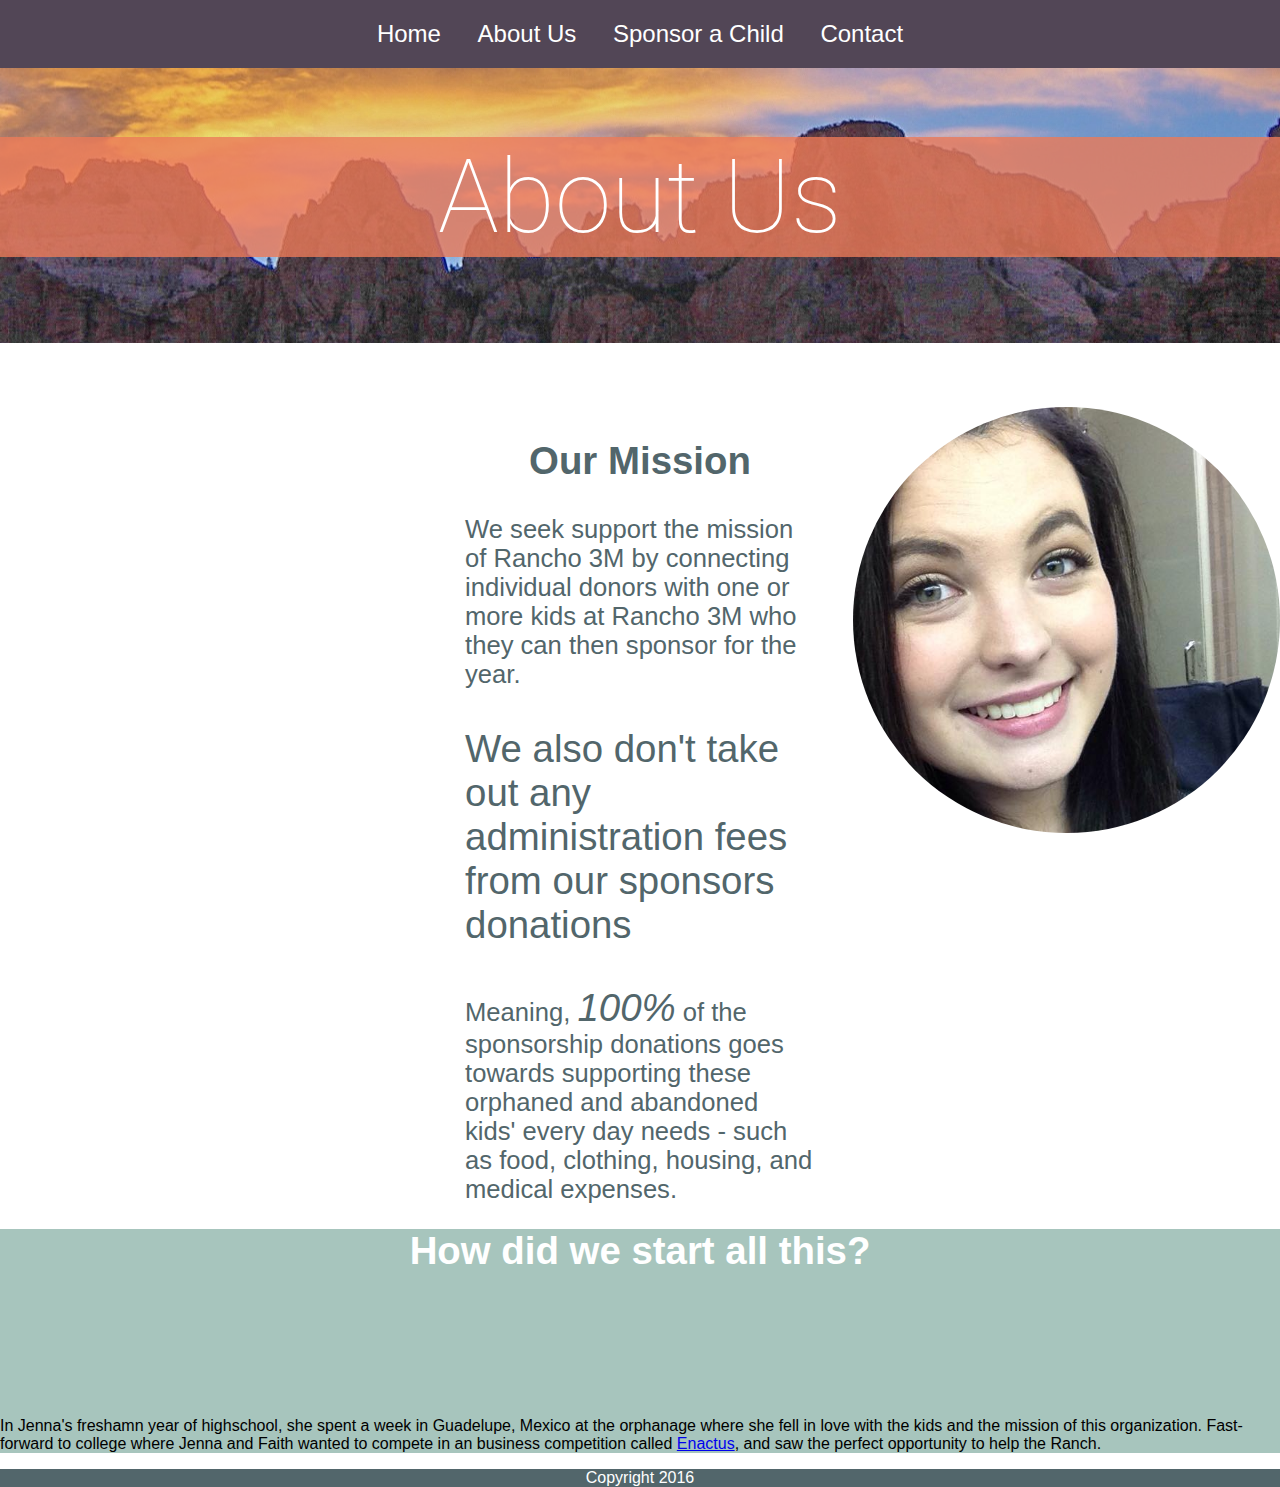
==== aboutus.html @ 3dc0860a "about me page styled, sponsor page created" ====
<!DOCTYPE html>
<html>
<head>
	<title>About Us</title>
	<link rel="stylesheet" type="text/css" href="style.css">
	<link href='https://fonts.googleapis.com/css?family=Roboto:400,100' rel='stylesheet' type='text/css'>
	<meta name="viewport" content="width=device-width, initial-scale=1">
</head>
<body>

<header class="banner-about">
	<nav class="navbar about-nav">
		<a href="index.html">Home</a>
		<a href="aboutus.html">About Us</a>
		<a href="sponsor.html">Sponsor a Child</a>
		<a href="contact.html"> Contact</a>

	</nav>
	<h1> About Us	</h1>
	<br>
	
</header> 

<div class="col-3-1">
	<img src="photos/jenna.jpg" alt=""> 
	
	
	
	
	
</div>
<div class="col-3-2">
	<h2 class="fees">Our Mission</h2>
	<p>We seek support the mission of Rancho 3M by connecting individual donors with one or more kids at Rancho 3M who they can then sponsor for the year. </p>

	<p class="fees"> We also don't take out any administration fees from our sponsors donations</p> 

	<p> Meaning, <span class="percent">100%</span> of the sponsorship donations goes towards supporting these orphaned and abandoned kids' every day needs - such as food, clothing, housing, and medical expenses. </p>
</div>
<div class="col-3-3">
	<img src="photos/faith.jpg" alt="">



</div>

<div class="contact-us">
	<h2>
		How did we start all this? 
	</h2>
	<p>
		In Jenna's freshamn year of highschool, she spent a week in Guadelupe, Mexico at the orphanage where she fell in love with the kids and the mission of this organization. Fast-forward to college where Jenna and Faith wanted to compete in an business competition called <a href="http://enactus.org/">Enactus</a>, and saw the perfect opportunity to help the Ranch. 
	</p>
</div>
<footer class="footer">
	<p>
		Copyright 2016
	</p>
	
</footer>

</body>
</html>
---- style.css ----
*, *:after, *:before {
	box-sizing: border-box;	
}

body {
	margin: 0 auto;
	padding: 0;
	font-family: sans-serif;
	width: 100%;

}

nav {
	display: block;
	text-align: center;
	padding: 20px;
	font-size: 1.5em;
	
}

.index-nav {
	background-color: rgba(82, 70, 86, .8);

}

.about-nav {
	background-color: rgba(82, 70, 86, 1);
} 
.fees {
	font-size: 3vmax;
}



.percent {
	font-size: 3vmax;
	font-style: italic;
}
.navbar a {
	color: #fff;
	text-decoration: none;
	padding: 15px;
	

}

.navbar a:hover {
	border: solid;
}

header {
	background-image: url('photos/moutaindesert.jpg');
	background-position: 50% 50%;
	/*background-size: 80%;*/
	background-repeat: no-repeat;

}


.banner-index h1 {
	text-align: center;
	color: #fff;
	/*background-color:rgba(255, 153, 0, 1);*/
	background-color: rgba(235,123,89,.8);
	font-size: 15vmax;
	font-family: 'Roboto', sans-serif;
	font-weight: 100;
	
}

.banner-about h1 {
	text-align: center;
	color: #fff;
	/*background-color:rgba(255, 153, 0, .8);*/
	background-color: rgba(235,123,89,.8);
	font-size: 8vmax;
	font-family: 'Roboto', sans-serif;
	font-weight: 100;
	
}


/*column css */

.col-2-1 h2 {
	font-size: 6em;
	padding-left: 15vmax;
	color: #52666b;
}

.col-2-2 p {
	font-size: 1.5em;
	padding-right: 15vmax;
	color: #52666b;
}

.col-2-2 {
	padding-top: 74px;
	padding-left: 15vmax ;

}

[class*='col-3-'] img {
	width: 100%;
	border-radius: 50%;
}

/*join*/
.join {
	background-image: url('photos/kids.jpg');
	clear: both;
	position: relative;
	background-size: 100%;
	width: 100%;
	text-align: center;
	color: #52666b ;
	padding: 5vmax 0 5vmax 0;
	background-position: 50% 42%;
	font-family: 'Roboto', sans-serif;


}

.join:before {
	content:"";
    display: block;
    height: 100%;
    position: absolute;
    clear: both;
    top: 0;
    left: 0;
    width: 100%;
    background-color: rgba(82, 70, 86, .8);
    
}

.join h3 {
	color: #fff;
	font-size: 3vmax;
	position: relative;
	font-weight: 100;

}

.join a {
	text-decoration: none;
}

.button {
	/*background-color:rgba(255, 153, 0, 1);*/
	background-color: rgba(235,123,89,1);
	padding: 10px;
	width: 40%;
	font-size: 3vmax;
	color: #fff ;
	position: relative;
	font-family: 'Roboto', sans-serif;
	margin-bottom: 10vmax;
}


/*about me columns*/




.col-3-2  {
	
	font-size: 2vmax;
}

.col-3-2 h2 {
	text-align: center;
	color:  #52666b ;
}
.col-3-2 p {
	padding: 0 3vmax 0 3vmax;
	color:  #52666b ;
}

/*about me contact*/

.contact-us {
	background-color: rgba(167,197,189, 1);

}
.contact-us h2 {
	text-align: center;
	color: #fff;
	font-size: 3vmax;
	margin: 0;
	padding-bottom: 10vmax;
}

footer p{
	background-color: #52666b; 
	color: #fff;
	text-align: center;
	margin: 0;
	

}



@media (min-width: 768px) {


	.footer {
		clear: both;
	}

	

	.col-2-1 {
		float: left;
		width: 50%;
		

	}

	.col-2-2 {
		float: right;
		width: 50%;
		padding-left: 0;
		

	}

	[class*='col-3-'] {
		width: 33.333%;
		margin-top: 5vmax;


	}
	.col-3-1 {
		float: left;
		
	}

	.col-3-2 {
		float: center;
		display: inline-block;
		
	}

	.col-3-3 {
		float: right;
		
	}


	
}
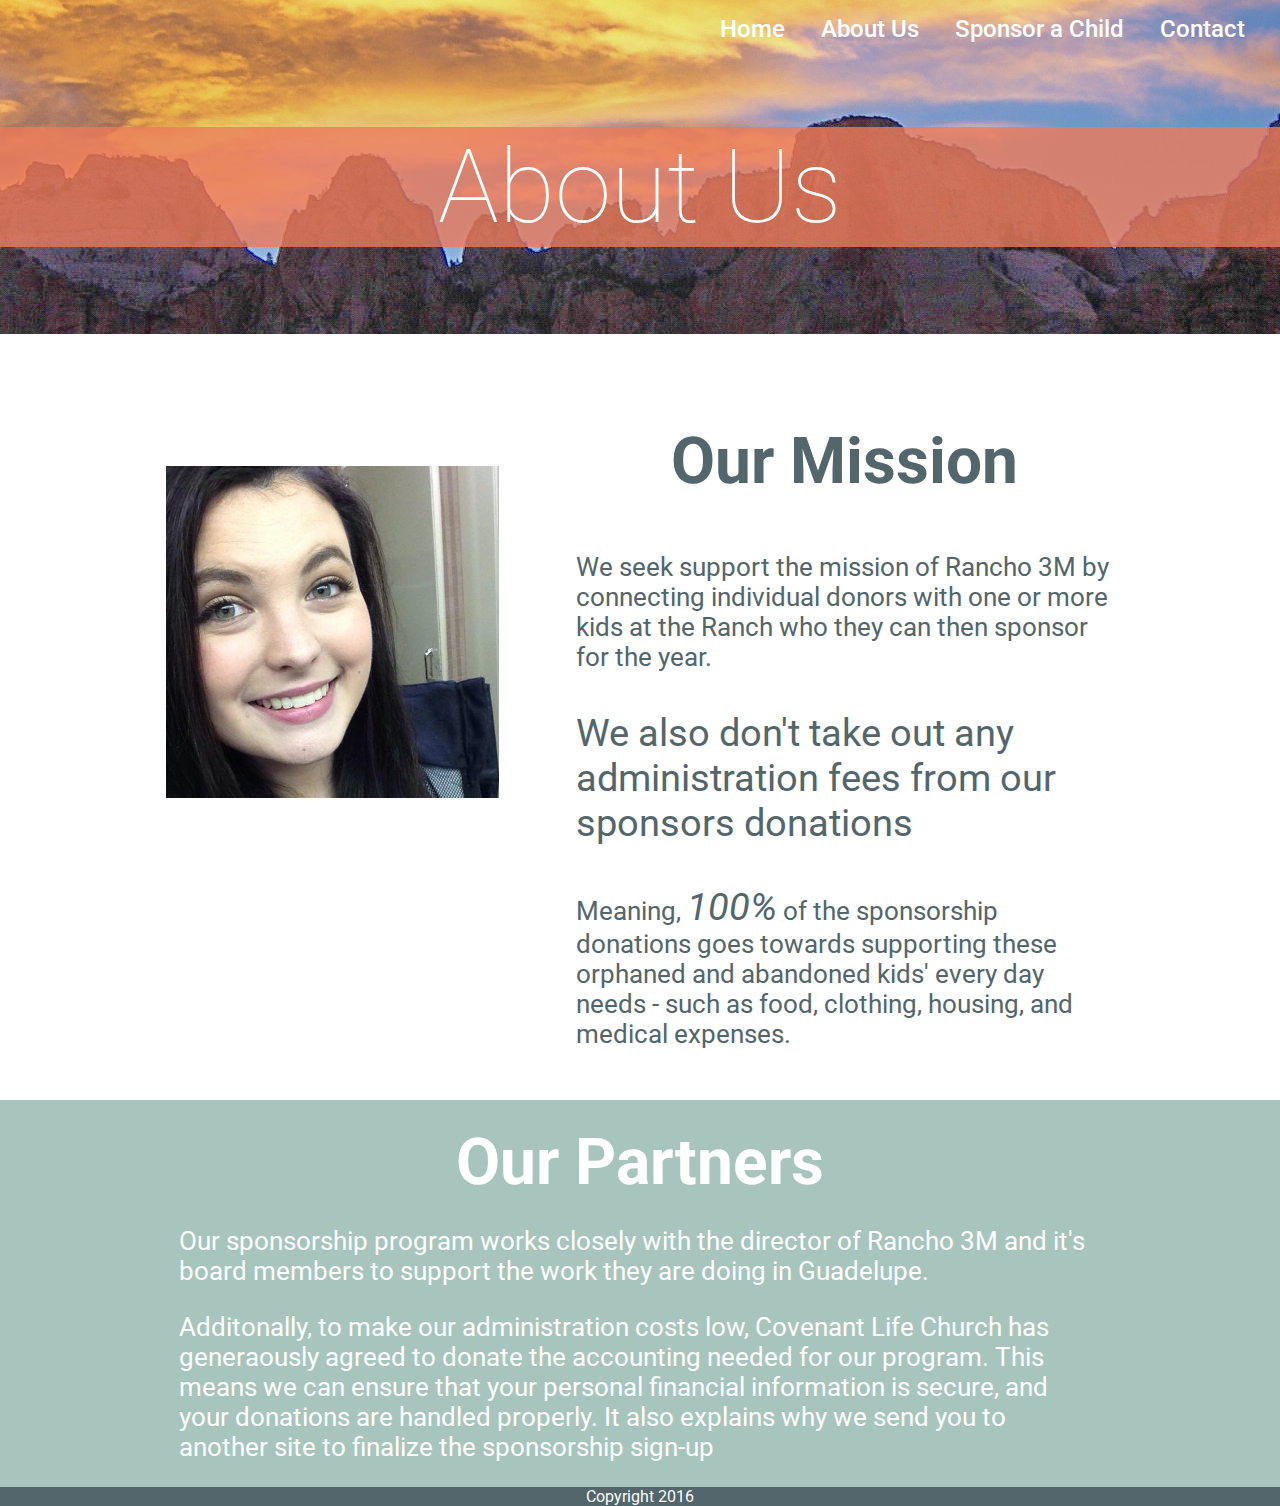
==== commit b7f7e760: "changed about us page and completed sponsor template" ====
--- a/aboutus.html
+++ b/aboutus.html
@@ -4,6 +4,7 @@
 	<title>About Us</title>
 	<link rel="stylesheet" type="text/css" href="style.css">
 	<link href='https://fonts.googleapis.com/css?family=Roboto:400,100' rel='stylesheet' type='text/css'>
+	<link href='https://fonts.googleapis.com/css?family=Playfair+Display' rel='stylesheet' type='text/css'>
 	<meta name="viewport" content="width=device-width, initial-scale=1">
 </head>
 <body>
@@ -21,36 +22,35 @@
 	
 </header> 
 
-<div class="col-3-1">
-	<img src="photos/jenna.jpg" alt=""> 
-	
-	
-	
-	
-	
-</div>
-<div class="col-3-2">
-	<h2 class="fees">Our Mission</h2>
-	<p>We seek support the mission of Rancho 3M by connecting individual donors with one or more kids at Rancho 3M who they can then sponsor for the year. </p>
+<div class="wrapper">
+	<div class="col-3-1">
+		<img  src="photos/jenna.jpg" alt=""> 
+		<img  src="photos/faith.jpg" alt="">
+		
+		
+		
+		
+	</div>
+	<div class="col-3-2 ">
+		<h2 class="fees">Our Mission</h2>
+		<p>We seek support the mission of Rancho 3M by connecting individual donors with one or more kids at the Ranch who they can then sponsor for the year. </p>
 
-	<p class="fees"> We also don't take out any administration fees from our sponsors donations</p> 
+		<p class="fees"> We also don't take out any administration fees from our sponsors donations</p> 
 
-	<p> Meaning, <span class="percent">100%</span> of the sponsorship donations goes towards supporting these orphaned and abandoned kids' every day needs - such as food, clothing, housing, and medical expenses. </p>
-</div>
-<div class="col-3-3">
-	<img src="photos/faith.jpg" alt="">
-
-
+		<p> Meaning, <span class="percent">100%</span> of the sponsorship donations goes towards supporting these orphaned and abandoned kids' every day needs - such as food, clothing, housing, and medical expenses. </p>
+	</div>
 
 </div>
-
 <div class="contact-us">
 	<h2>
-		How did we start all this? 
+		Our Partners
 	</h2>
-	<p>
-		In Jenna's freshamn year of highschool, she spent a week in Guadelupe, Mexico at the orphanage where she fell in love with the kids and the mission of this organization. Fast-forward to college where Jenna and Faith wanted to compete in an business competition called <a href="http://enactus.org/">Enactus</a>, and saw the perfect opportunity to help the Ranch. 
-	</p>
+	<article>
+		<p>Our sponsorship program works closely with the director of <a href="">Rancho 3M</a> and it's board members to support the work they are doing in Guadelupe.</p>
+
+		<p>Additonally, to make our administration costs low, Covenant Life Church has generaously agreed to donate the accounting needed for our program.  This means we can ensure that your personal financial information is secure, and your donations are handled properly. It also explains why we send you to another site to finalize the sponsorship sign-up </p>
+
+	</article>
 </div>
 <footer class="footer">
 	<p>
--- a/style.css
+++ b/style.css
@@ -5,27 +5,28 @@
 body {
 	margin: 0 auto;
 	padding: 0;
-	font-family: sans-serif;
-	width: 100%;
-
+	font-family: 'Roboto', sans-serif;
+	width: 100%;
+	color: #52666b;
 }
 
 nav {
 	display: block;
 	text-align: center;
-	padding: 20px;
+	padding: 0 20px;
 	font-size: 1.5em;
 	
-}
-
-.index-nav {
-	background-color: rgba(82, 70, 86, .8);
-
-}
-
-.about-nav {
-	background-color: rgba(82, 70, 86, 1);
-} 
+	font-weight: 100;
+	
+}
+
+img {
+	width: 100%;
+}
+
+
+
+ 
 .fees {
 	font-size: 3vmax;
 }
@@ -36,16 +37,23 @@
 	font-size: 3vmax;
 	font-style: italic;
 }
+.navbar {
+	background-color:rgba(82, 70, 86, .8);
+}
+
+
 .navbar a {
 	color: #fff;
 	text-decoration: none;
-	padding: 15px;
+	padding: 15px 15px 0 15px;
+	display: block;
+	margin-bottom: 15px;
 	
 
 }
 
 .navbar a:hover {
-	border: solid;
+	border-bottom: solid;
 }
 
 header {
@@ -62,7 +70,7 @@
 	color: #fff;
 	/*background-color:rgba(255, 153, 0, 1);*/
 	background-color: rgba(235,123,89,.8);
-	font-size: 15vmax;
+	font-size: 10vmax;
 	font-family: 'Roboto', sans-serif;
 	font-weight: 100;
 	
@@ -82,9 +90,10 @@
 
 /*column css */
 
+
 .col-2-1 h2 {
 	font-size: 6em;
-	padding-left: 15vmax;
+	padding-left: 2vmax;
 	color: #52666b;
 }
 
@@ -95,14 +104,14 @@
 }
 
 .col-2-2 {
-	padding-top: 74px;
-	padding-left: 15vmax ;
+	
+	padding-left: 2vmax ;
 
 }
 
 [class*='col-3-'] img {
 	width: 100%;
-	border-radius: 50%;
+	/*border-radius: 50%;*/
 }
 
 /*join*/
@@ -172,6 +181,9 @@
 .col-3-2 h2 {
 	text-align: center;
 	color:  #52666b ;
+	font-size: 5vmax;
+	margin-top: 0;
+
 }
 .col-3-2 p {
 	padding: 0 3vmax 0 3vmax;
@@ -180,16 +192,38 @@
 
 /*about me contact*/
 
+/*.border h2 {
+	border-left: 5px solid #52666b ;
+}*/
+
 .contact-us {
 	background-color: rgba(167,197,189, 1);
-
+	clear: both;
+
+}
+.contact-us p {
+	width: 80%;
+	margin: auto;
+	font-size: 2vmax;
+	padding-top: 2vmax;
 }
 .contact-us h2 {
 	text-align: center;
 	color: #fff;
-	font-size: 3vmax;
+	font-size: 5vmax;
 	margin: 0;
-	padding-bottom: 10vmax;
+	padding-top: 2vmax;
+	
+}
+
+.contact-us article {
+	color:  #fff ;
+	padding: 0 5vmax 2vmax 5vmax;
+}
+
+.contact-us a {
+	text-decoration: none;
+	color: #fff;
 }
 
 footer p{
@@ -203,52 +237,121 @@
 
 
 
+/*sponsor a child*/
+.sponsor-list h2 {
+	color: #52666b;
+	font-size: 3em;
+	padding-left: 0;
+}
+
+.sponsor-list p, li {
+	font-size: 2vmax;
+}
+
+.pad-right {
+	padding-right: 2vmax;
+	padding-left: 2vmax;
+}
+
+.col-full h2 {
+	text-align: center;
+	color: #52666b;
+	font-size: 3em;
+}
+
+.col-3-3 img, .col-3-1 img {
+	padding: 0 3vmax 3vmax;
+}
+
+
+
+
 @media (min-width: 768px) {
 
+	.navbar {
+	font-weight: 500;
+	text-align: right;
+	background-color: rgba(0,0,0,0);
+
+	}
+	.top {
+		margin-top: 2vmax;
+	}
+	.col-full {
+	width: 100%;
+	clear: both;
+	}
+
+	.wrapper {
+		display: flex;
+		clear: both;
+		width: 80%;
+		margin: 2vmax auto;
+	}
+
+	.padding-left {
+		padding-left: 15vmax;
+	}
+
+	.padding-top {
+		padding-top: 74px;
+	}
 
 	.footer {
 		clear: both;
 	}
 
-	
+	.sponsor-page h2 {
+		margin: 0;
+	}
 
 	.col-2-1 {
 		float: left;
 		width: 50%;
-		
-
+		margin: 0 auto;
 	}
 
 	.col-2-2 {
 		float: right;
 		width: 50%;
-		padding-left: 0;
+		margin: 0 auto;
 		
-
-	}
+		
+
+	}
+
 
 	[class*='col-3-'] {
-		width: 33.333%;
 		margin-top: 5vmax;
 
 
 	}
 	.col-3-1 {
 		float: left;
-		
+		width: 40%;
 	}
 
 	.col-3-2 {
-		float: center;
+		float: right;
 		display: inline-block;
+		width: 60%; 
 		
 	}
 
 	.col-3-3 {
 		float: right;
-		
-	}
-
-
+	}
+
+	
+
+	.navbar a {
+		display: inline-block;
+	}
+	.col-4 {
+		width: 25%;
+		float: left;
+
+	
+	}	
 	
 }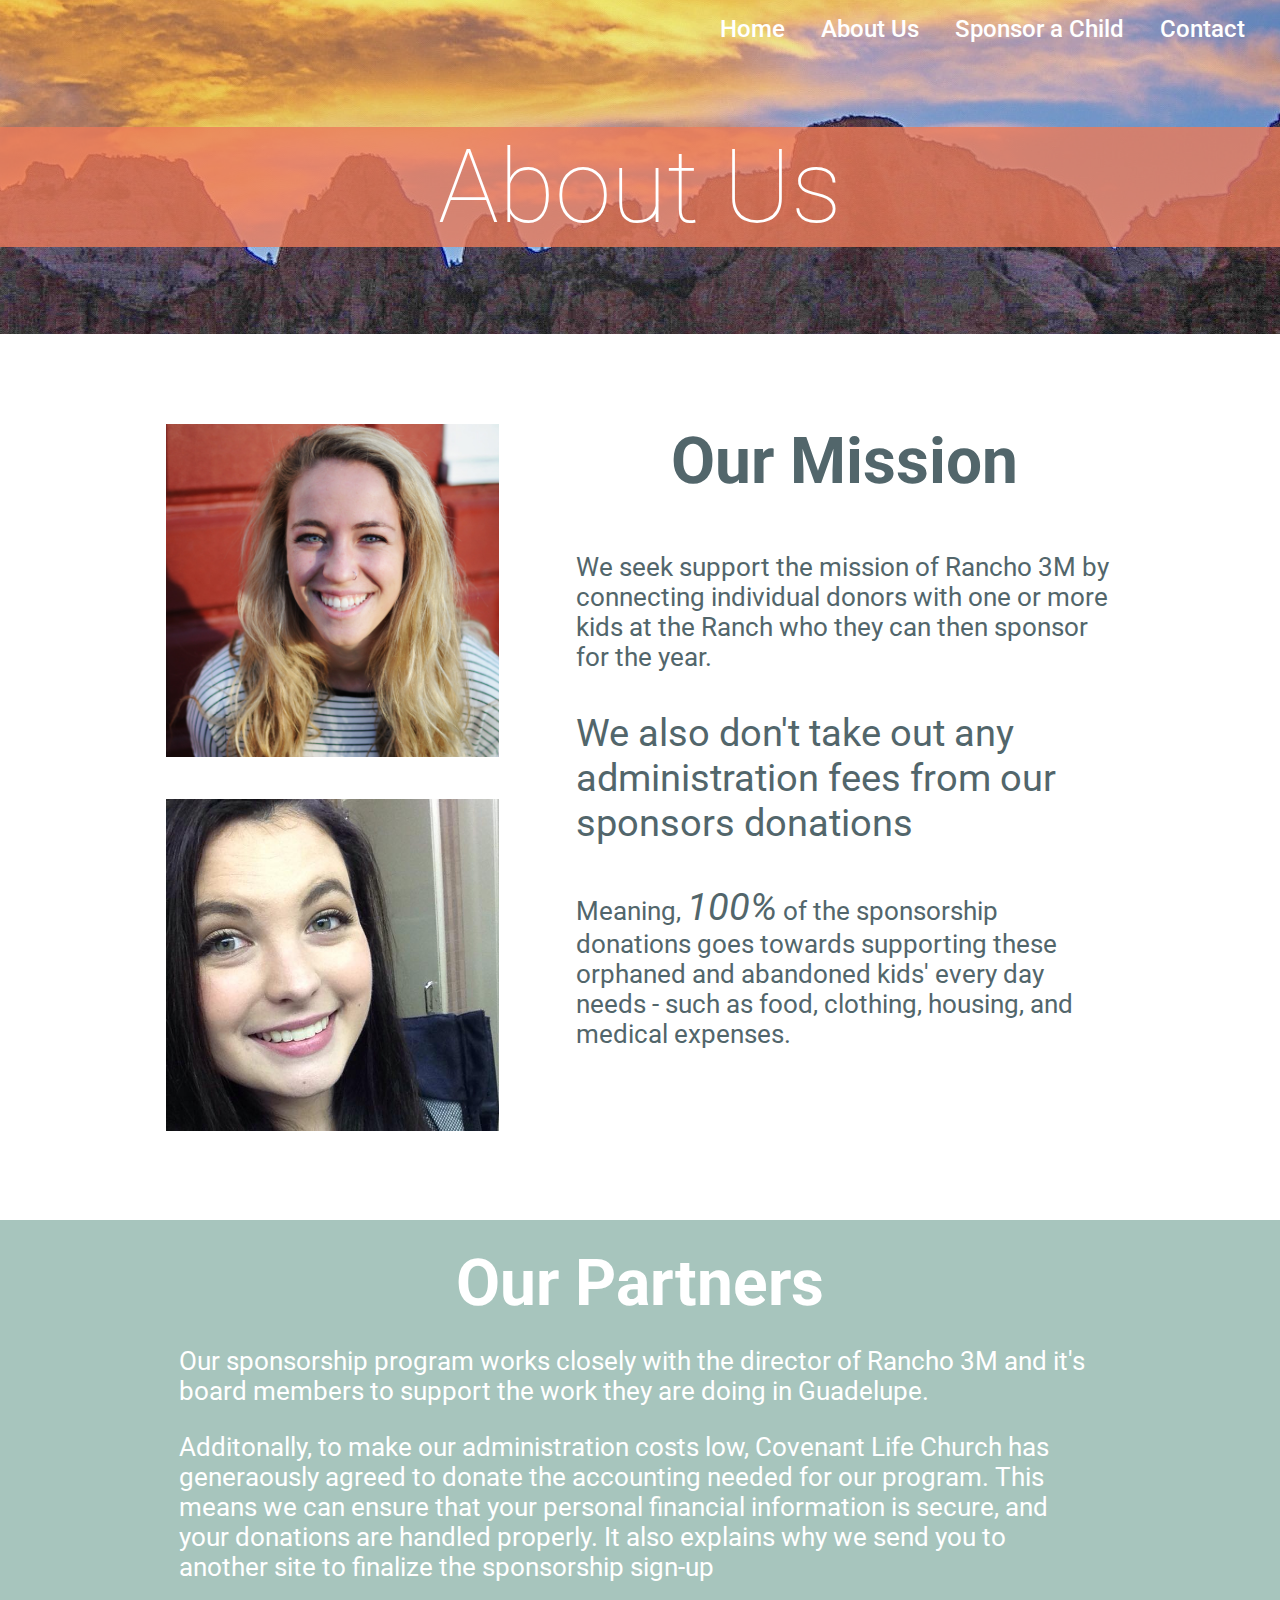
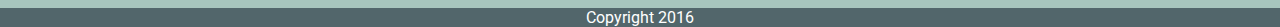
==== commit 5969ee30: "update photo links" ====
--- a/aboutus.html
+++ b/aboutus.html
@@ -24,7 +24,7 @@
 
 <div class="wrapper">
 	<div class="col-3-1">
-		<img  src="photos/jenna.jpg" alt=""> 
+		<img  src="photos/jenna1.jpg" alt=""> 
 		<img  src="photos/faith.jpg" alt="">
 		
 		
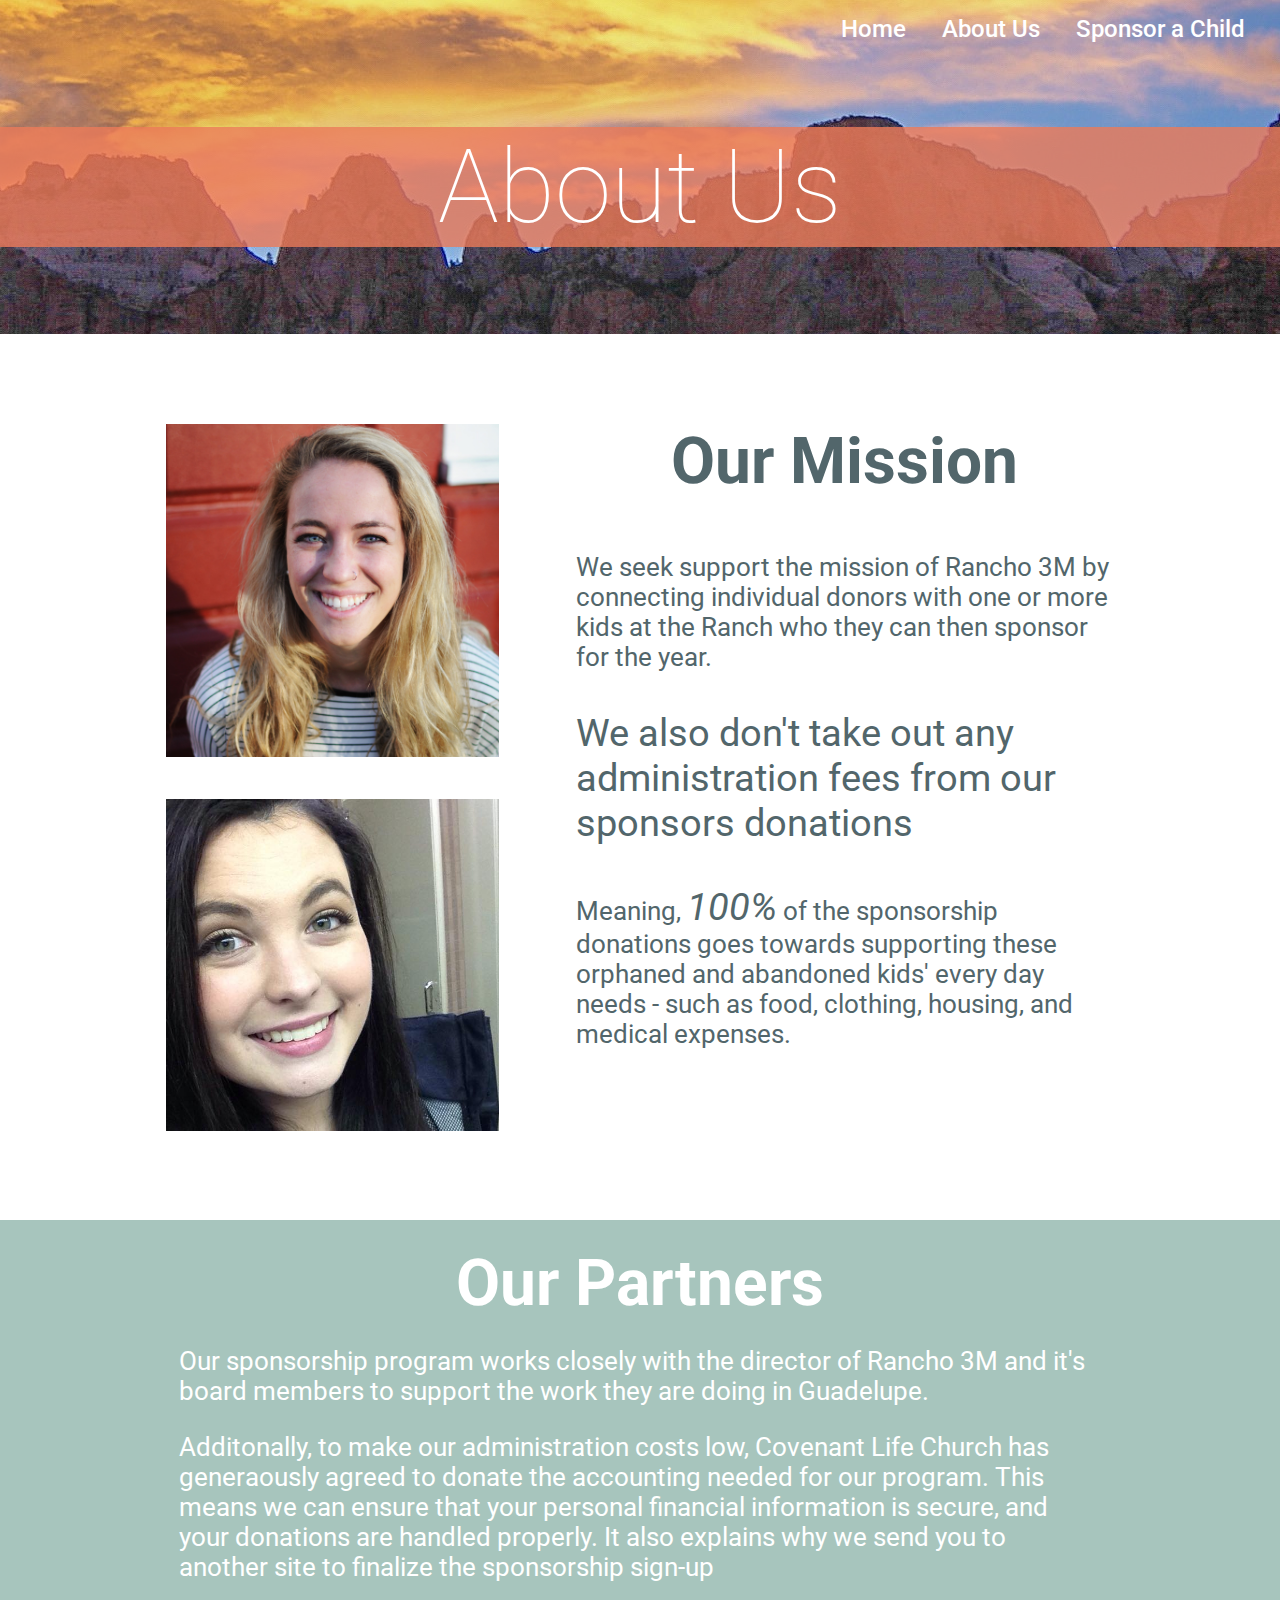
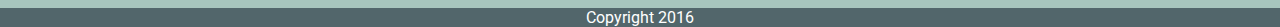
==== commit 6fceae7f: "comment out contact menu icon" ====
--- a/aboutus.html
+++ b/aboutus.html
@@ -14,7 +14,7 @@
 		<a href="index.html">Home</a>
 		<a href="aboutus.html">About Us</a>
 		<a href="sponsor.html">Sponsor a Child</a>
-		<a href="contact.html"> Contact</a>
+		<!-- <a href="contact.html"> Contact</a> -->
 
 	</nav>
 	<h1> About Us	</h1>
@@ -48,7 +48,7 @@
 	<article>
 		<p>Our sponsorship program works closely with the director of <a href="">Rancho 3M</a> and it's board members to support the work they are doing in Guadelupe.</p>
 
-		<p>Additonally, to make our administration costs low, Covenant Life Church has generaously agreed to donate the accounting needed for our program.  This means we can ensure that your personal financial information is secure, and your donations are handled properly. It also explains why we send you to another site to finalize the sponsorship sign-up </p>
+		<p>Additonally, to make our administration costs low, <a href="http://www.covlife.org/">Covenant Life Church </a> has generaously agreed to donate the accounting needed for our program.  This means we can ensure that your personal financial information is secure, and your donations are handled properly. It also explains why we send you to another site to finalize the sponsorship sign-up </p>
 
 	</article>
 </div>
